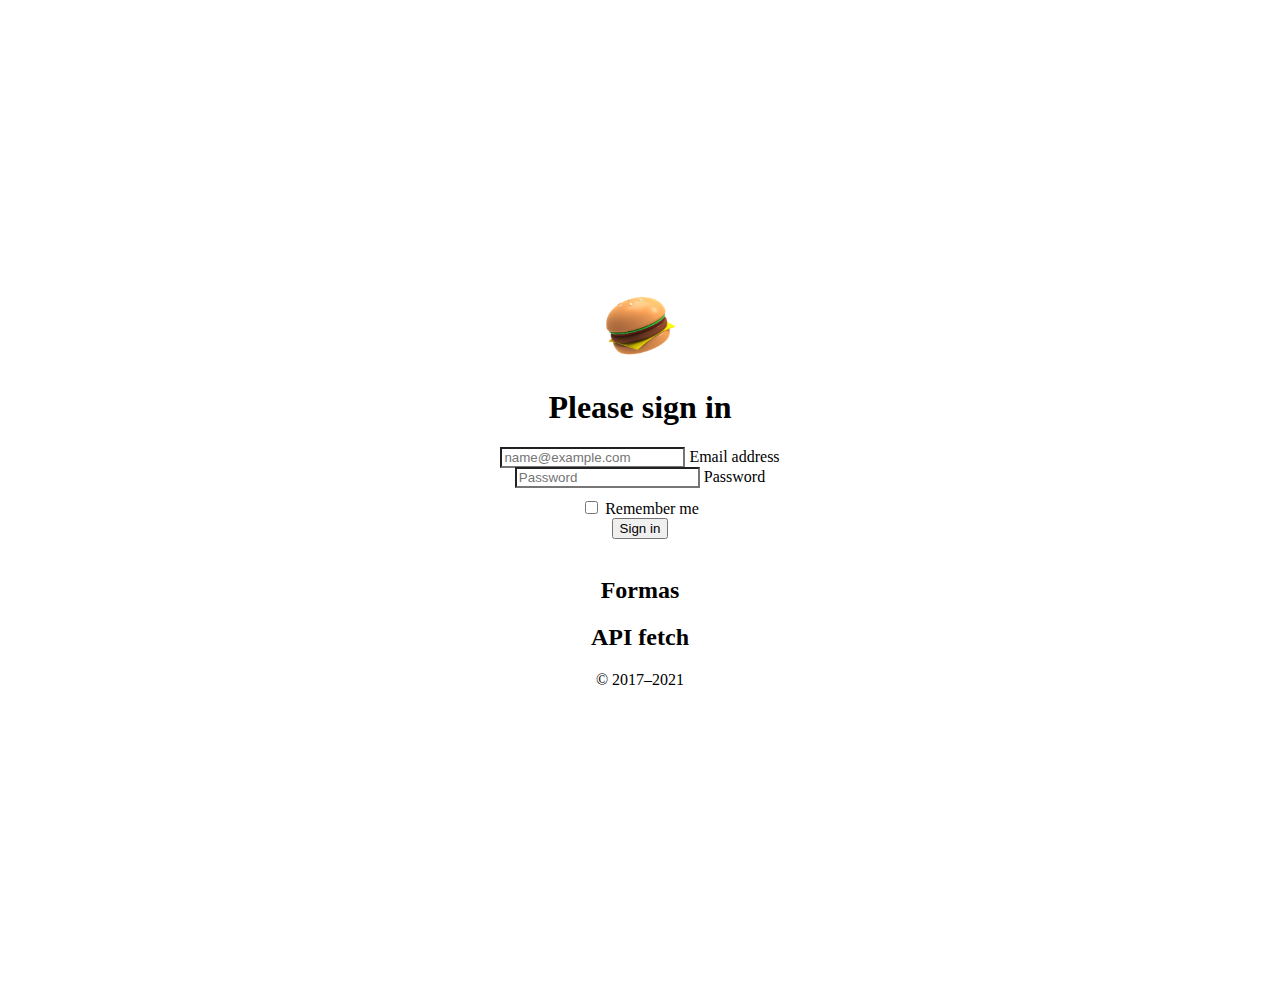
==== login.html @ d2f7eb00 "primera commit" ====
<!DOCTYPE html>
<html lang="en">
  <head>
    <!-- These meta tags come first. -->
    <meta charset="utf-8">
    <meta http-equiv="X-UA-Compatible" content="IE=edge">
    <meta name="viewport" content="width=device-width, initial-scale=1">
    <title>Eiti</title>
    <!-- Include the CSS -->
    <link href="https://cdn.jsdelivr.net/npm/bootstrap@5.0.2/dist/css/bootstrap.min.css" rel="stylesheet" integrity="sha384-EVSTQN3/azprG1Anm3QDgpJLIm9Nao0Yz1ztcQTwFspd3yD65VohhpuuCOmLASjC" crossorigin="anonymous">
    <link href="dist/toolkit.min.css" rel="stylesheet">
    <link rel="canonical" href="https://getbootstrap.com/docs/5.0/examples/features/">
    
    <!-- Custom styles for this template -->
    <link href="pricing.css" rel="stylesheet">
  </head> 
    <!-- Custom styles for this template -->
    <link href="signin.css" rel="stylesheet">
  </head>
  <body class="text-center">
     
<main class="form-signin">
  <form>
    <img src="/IMAGENES/burguer.png" alt="" width="72" height="72">
    <h1 class="h3 mb-3 fw-normal">Please sign in</h1>

    <div class="form-floating">
      <input type="email" class="form-control" id="floatingInput" placeholder="name@example.com">
      <label for="floatingInput">Email address</label>
    </div>
    <div class="form-floating">
      <input type="password" class="form-control" id="floatingPassword" placeholder="Password">
      <label for="floatingPassword">Password</label>
    </div>

    <div class="checkbox mb-3">
      <label>
        <input type="checkbox" value="remember-me"> Remember me
      </label>
    </div>
    <button class="w-100 btn btn-lg btn-primary" type="submit">Sign in</button>
    <br><br>
    <h2 id="btn4">Formas</h2>
    <h2>API fetch</h2>
    <ol id="fetch"></ol>

    <p class="mt-5 mb-3 text-muted">&copy; 2017–2021</p>
  </form>
</main>

<script src="https://code.jquery.com/jquery-3.6.0.js" integrity="sha256-H+K7U5CnXl1h5ywQfKtSj8PCmoN9aaq30gDh27Xc0jk=" crossorigin="anonymous"></script>
<script src="login.js"></script> 
  </body>
</html>
---- pricing.css ----
body {
  background-image: linear-gradient(#fff);
}

.container {
  max-width: 8000px;
}

.pricing-header {
  max-width: 700px;
}

.footer {
  position: absolute;
  top: 700px;
}

form {
  width: 300px;
  margin: 0 auto;
  text-align: center;
  padding-top: -50px;
}

.forml-lunch {
  width: 100px;
  text-align: center;
}

.forml-completo {
  width: 100px;
  text-align: center;
}

.inputscomp {
  width: 100px;
  height: 40px;
  align-items: center;
  position: relative;
  left: 39%;
}

#pagar {
  width: 200px;
  position: relative;
}

#agregar {
  position: relative;
  right: 39%;
}

#agregar1 {
  align-items: center;
  left: 29%;
  height: 50px;
}

#demo6 {
  font-weight: bold;
}

#totalcombos {
  font-weight: bold;
}

#card-resumen {
  position: relative;
  left: 22%;
}

#formacheckout {
  position: relative;
  left: 395px;
}

.value-button {
  display: inline-block;
  border: 1px solid #ddd;
  margin: 0px;
  width: 40px;
  height: 20px;
  text-align: center;
  vertical-align: middle;
  padding: -11px 0;
  background: #eee;
  -webkit-touch-callout: none;
  -webkit-user-select: none;
  -khtml-user-select: none;
  -moz-user-select: none;
  -ms-user-select: none;
  user-select: none;
}

.value-button:hover {
  cursor: pointer;
}

form #decrease {
  margin-right: -4px;
  border-radius: 8px 0 0 8px;
}

form #increase {
  margin-left: -4px;
  border-radius: 0 8px 8px 0;
}

/* form #input-wrap {
  margin: 0px;
  padding: 0px;
} */

input#number {
  text-align: center;
  border: none;
  border-top: 1px solid #ddd;
  border-bottom: 1px solid #ddd;
  margin: 0px;
  width: 40px;
  height: 40px;
}

input[type="number"]::-webkit-inner-spin-button,
input[type="number"]::-webkit-outer-spin-button {
  -webkit-appearance: none;
  margin: 0;
}
---- signin.css ----
html,
body {
  height: 100%;
}

body {
  display: flex;
  align-items: center;
  padding-top: 40px;
  padding-bottom: 40px;
  background-color: #f5f5f5;
}

.form-signin {
  width: 100%;
  max-width: 330px;
  padding: 15px;
  margin: auto;
}

.form-signin .checkbox {
  font-weight: 400;
}

.form-signin .form-floating:focus-within {
  z-index: 2;
}

.form-signin input[type="email"] {
  margin-bottom: -1px;
  border-bottom-right-radius: 0;
  border-bottom-left-radius: 0;
}

.form-signin input[type="password"] {
  margin-bottom: 10px;
  border-top-left-radius: 0;
  border-top-right-radius: 0;
}

.div1 {
color:red;
}
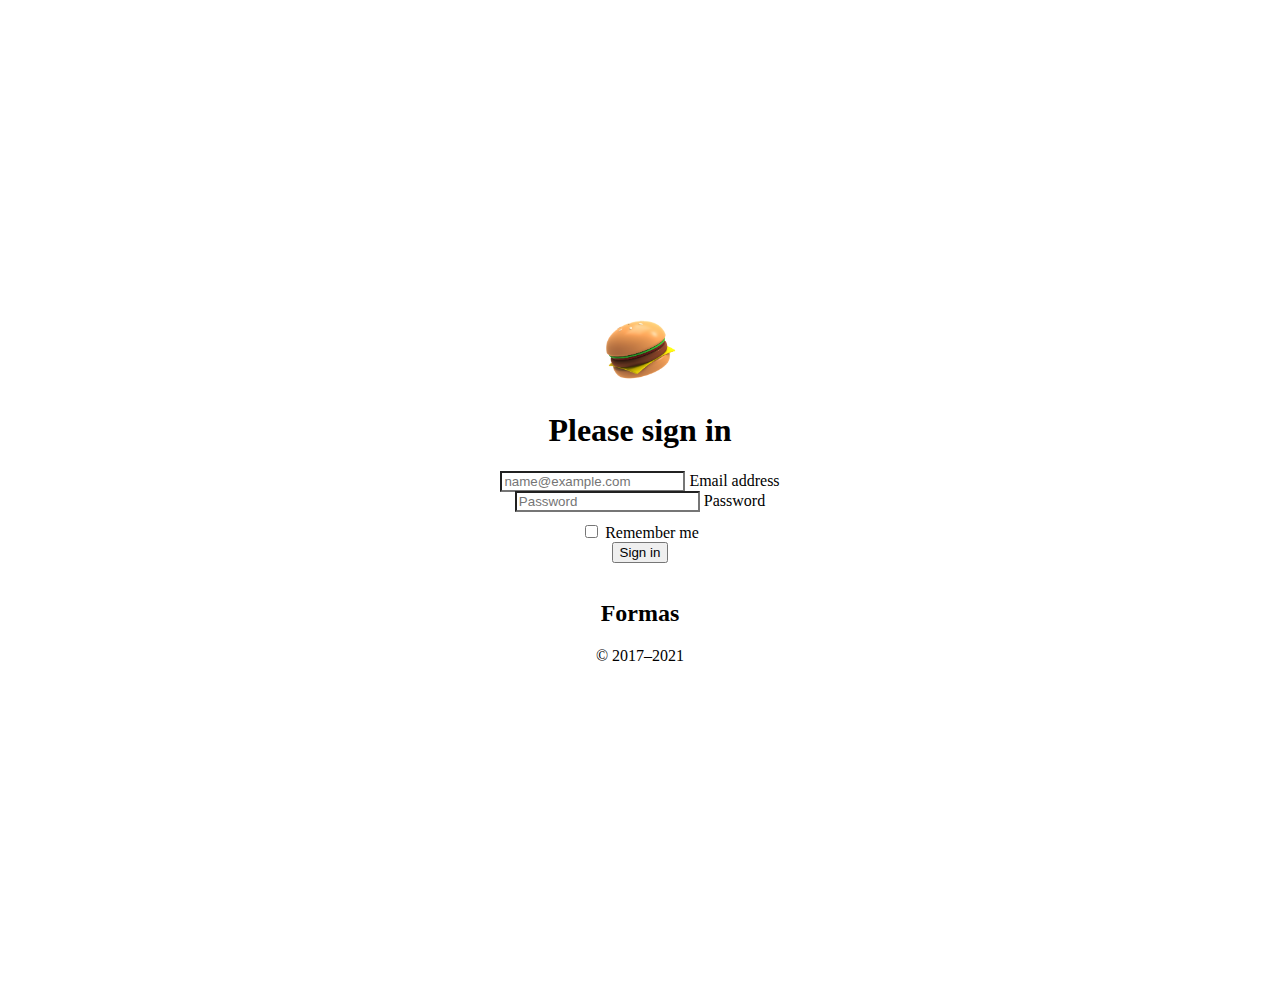
==== commit 10a58237: "nueva api" ====
--- a/login.html
+++ b/login.html
@@ -41,8 +41,7 @@
     <button class="w-100 btn btn-lg btn-primary" type="submit">Sign in</button>
     <br><br>
     <h2 id="btn4">Formas</h2>
-    <h2>API fetch</h2>
-    <ol id="fetch"></ol>
+
 
     <p class="mt-5 mb-3 text-muted">&copy; 2017–2021</p>
   </form>
--- a/pricing.css
+++ b/pricing.css
@@ -42,6 +42,13 @@
 
 #pagar {
   width: 200px;
+  position: relative;
+}
+
+#btn99 {
+  width: 200px;
+  left: 440px;
+  margin-top: 20px;
   position: relative;
 }
 
